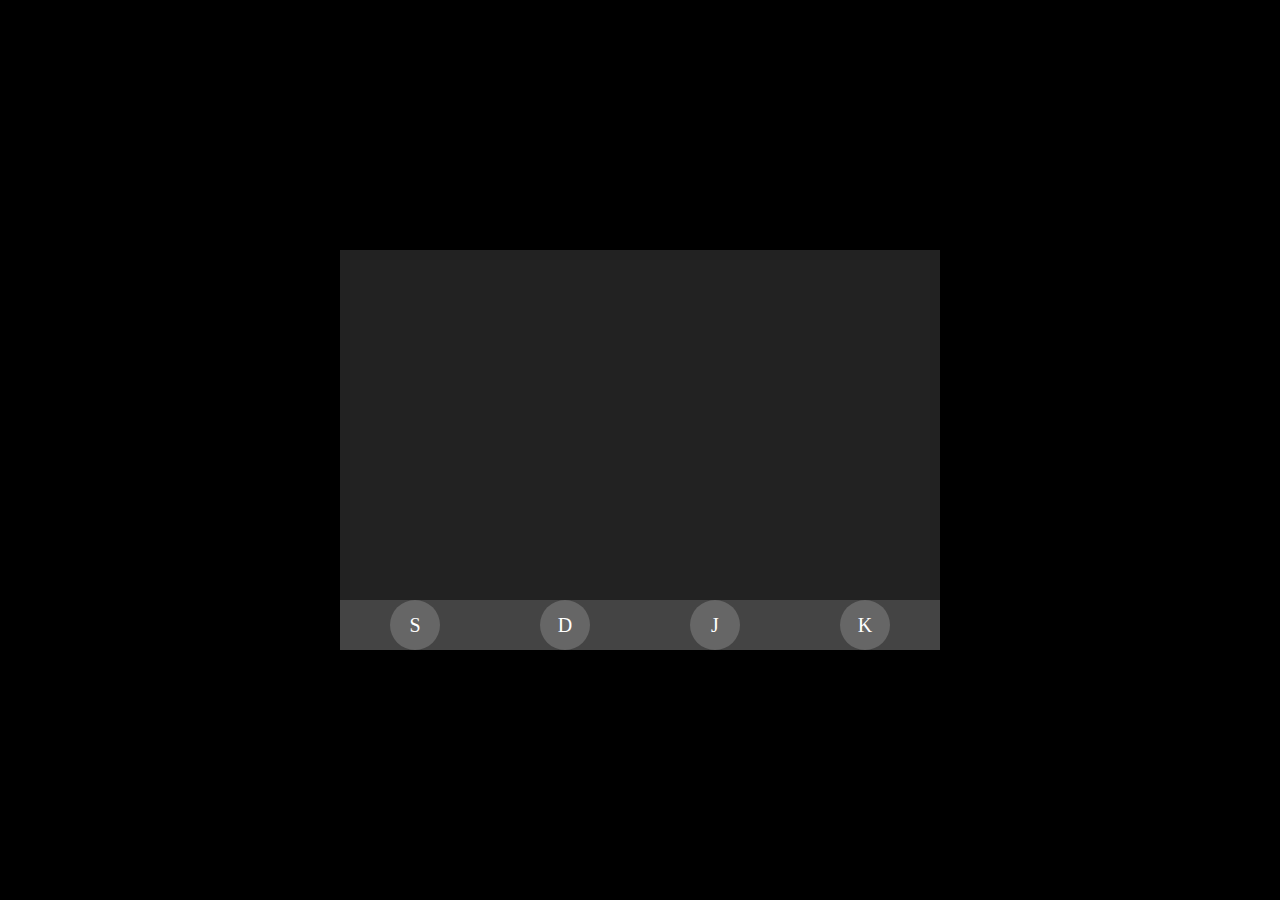
==== game.html @ 91f67e7c "feat: start project" ====
<!DOCTYPE html>
<html lang="pt-br">
<head>
    <meta charset="UTF-8">
    <meta name="viewport" content="width=device-width, initial-scale=1.0">
    <title>Guitar Hero Simples</title>
    <link rel="stylesheet" href="styles/main.css">
</head>
<body>
    <div id="game">
        <div id="youtube-player"></div>
        <div id="notes"></div>
        <div id="hit-bar">
            <div class="hit-zone" data-key="83">S</div>
            <div class="hit-zone" data-key="68">D</div>
            <div class="hit-zone" data-key="74">J</div>
            <div class="hit-zone" data-key="75">K</div>
        </div>
    </div>
    <script src="https://www.youtube.com/iframe_api"></script>
    <script src="scripts/main.js"></script>
</body>
</html>
---- styles/main.css ----
/* styles/main.css */
body {
    display: flex;
    justify-content: center;
    align-items: center;
    height: 100vh;
    margin: 0;
    background-color: #000;
}

#choose-music {
    text-align: center;
    color: white;
}

#choose-music input {
    width: 300px;
    padding: 10px;
    margin: 10px 0;
}

#choose-music button {
    padding: 10px 20px;
    font-size: 16px;
    cursor: pointer;
}

#game {
    position: relative;
    width: 600px;
    height: 400px;
    background-color: #222;
}

#youtube-player {
    position: absolute;
    top: 0;
    left: 0;
    width: 100%;
    height: 100%;
}

#notes {
    position: absolute;
    bottom: 0;
    width: 100%;
    height: 100%;
    pointer-events: none;
}

.note {
    position: absolute;
    bottom: 100%;
    width: 20px;
    height: 20px;
    background-color: red;
    animation: fall 2s linear infinite;
}

@keyframes fall {
    to {
        bottom: 0;
    }
}

#hit-bar {
    position: absolute;
    bottom: 0;
    width: 100%;
    height: 50px;
    display: flex;
    justify-content: space-around;
    align-items: center;
    background-color: #444;
}

.hit-zone {
    width: 50px;
    height: 50px;
    background-color: #666;
    display: flex;
    justify-content: center;
    align-items: center;
    color: white;
    font-size: 20px;
    border-radius: 50%;
}
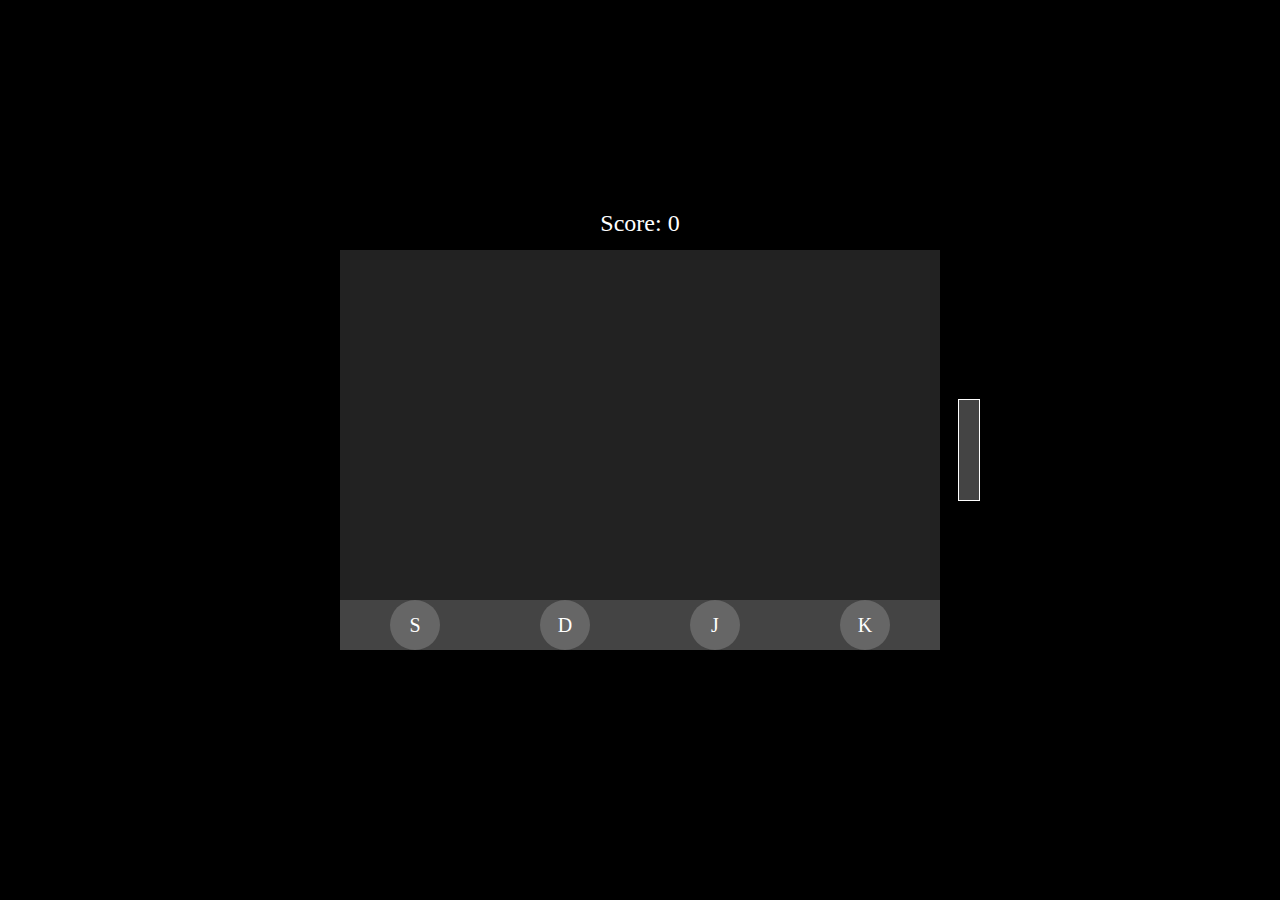
==== commit 2e5f8b86: "feat: score and multiplier" ====
--- a/game.html
+++ b/game.html
@@ -5,9 +5,14 @@
     <meta name="viewport" content="width=device-width, initial-scale=1.0">
     <title>Guitar Hero Simples</title>
     <link rel="stylesheet" href="styles/main.css">
+    <link rel="icon" href="favicon.ico" type="image/x-icon">
 </head>
 <body>
     <div id="game">
+        <div id="score">Score: 0</div>
+        <div id="multiplier">
+            <div id="multiplier-bar"></div>
+        </div>
         <div id="youtube-player"></div>
         <div id="notes"></div>
         <div id="hit-bar">
--- a/styles/main.css
+++ b/styles/main.css
@@ -84,4 +84,33 @@
     color: white;
     font-size: 20px;
     border-radius: 50%;
+}
+
+#score {
+    position: absolute;
+    top: -40px;
+    left: 50%;
+    transform: translateX(-50%);
+    color: white;
+    font-size: 24px;
+}
+
+#multiplier {
+    position: absolute;
+    top: 50%;
+    right: -40px;
+    transform: translateY(-50%);
+    width: 20px;
+    height: 100px;
+    background-color: #444;
+    border: 1px solid #fff;
+    display: flex;
+    flex-direction: column-reverse;
+}
+
+#multiplier-bar {
+    width: 100%;
+    background-color: green;
+    height: 0;
+    transition: height 0.2s;
 }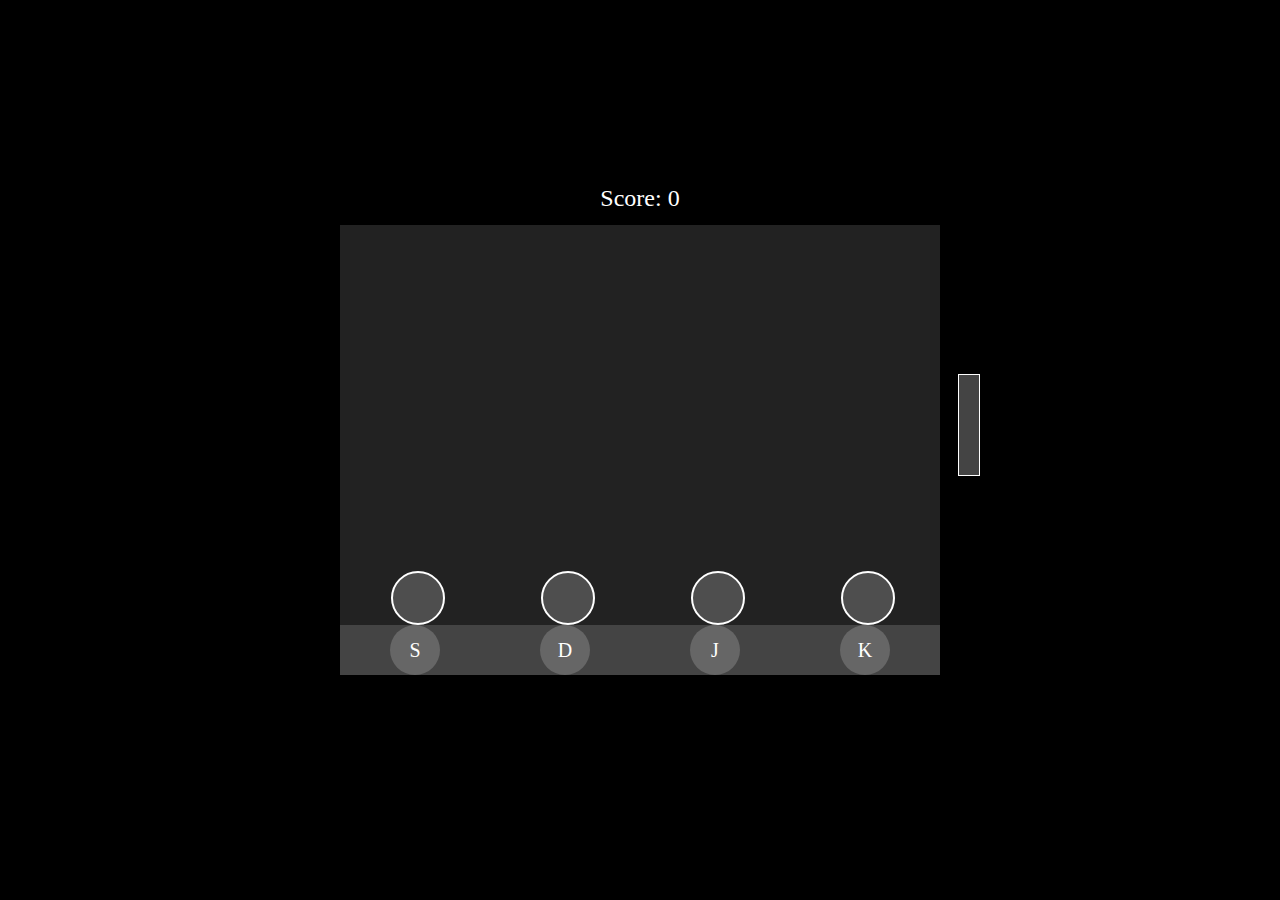
==== commit c3441197: "feat: new hitzone" ====
--- a/game.html
+++ b/game.html
@@ -14,7 +14,12 @@
             <div id="multiplier-bar"></div>
         </div>
         <div id="youtube-player"></div>
-        <div id="notes"></div>
+        <div id="notes">
+            <div class="hit-sphere" data-key="83" style="left: 13%;"></div>
+            <div class="hit-sphere" data-key="68" style="left: 38%;"></div>
+            <div class="hit-sphere" data-key="74" style="left: 63%;"></div>
+            <div class="hit-sphere" data-key="75" style="left: 88%;"></div>
+        </div>
         <div id="hit-bar">
             <div class="hit-zone" data-key="83">S</div>
             <div class="hit-zone" data-key="68">D</div>
--- a/styles/main.css
+++ b/styles/main.css
@@ -30,6 +30,7 @@
     width: 600px;
     height: 400px;
     background-color: #222;
+    margin-bottom: 50px; /* Adiciona espaço para o hit-bar */
 }
 
 #youtube-player {
@@ -64,8 +65,9 @@
 }
 
 #hit-bar {
-    position: absolute;
-    bottom: 0;
+    position: absolute; /* Altera a posição para absoluta */
+    top: 100%; /* Move o hit-bar para logo abaixo do quadrado do vídeo */
+    left: 0;
     width: 100%;
     height: 50px;
     display: flex;
@@ -84,6 +86,19 @@
     color: white;
     font-size: 20px;
     border-radius: 50%;
+}
+
+.hit-sphere {
+    position: absolute;
+    bottom: 0;
+    width: 50px;
+    height: 50px;
+    background-color: rgba(255, 255, 255, 0.2);
+    border: 2px solid #fff;
+    border-radius: 50%;
+    left: 50%; /* Centraliza a esfera */
+    transform: translate(-50%, 0); /* Ajusta a posição para centralizar */
+    z-index: 10;
 }
 
 #score {
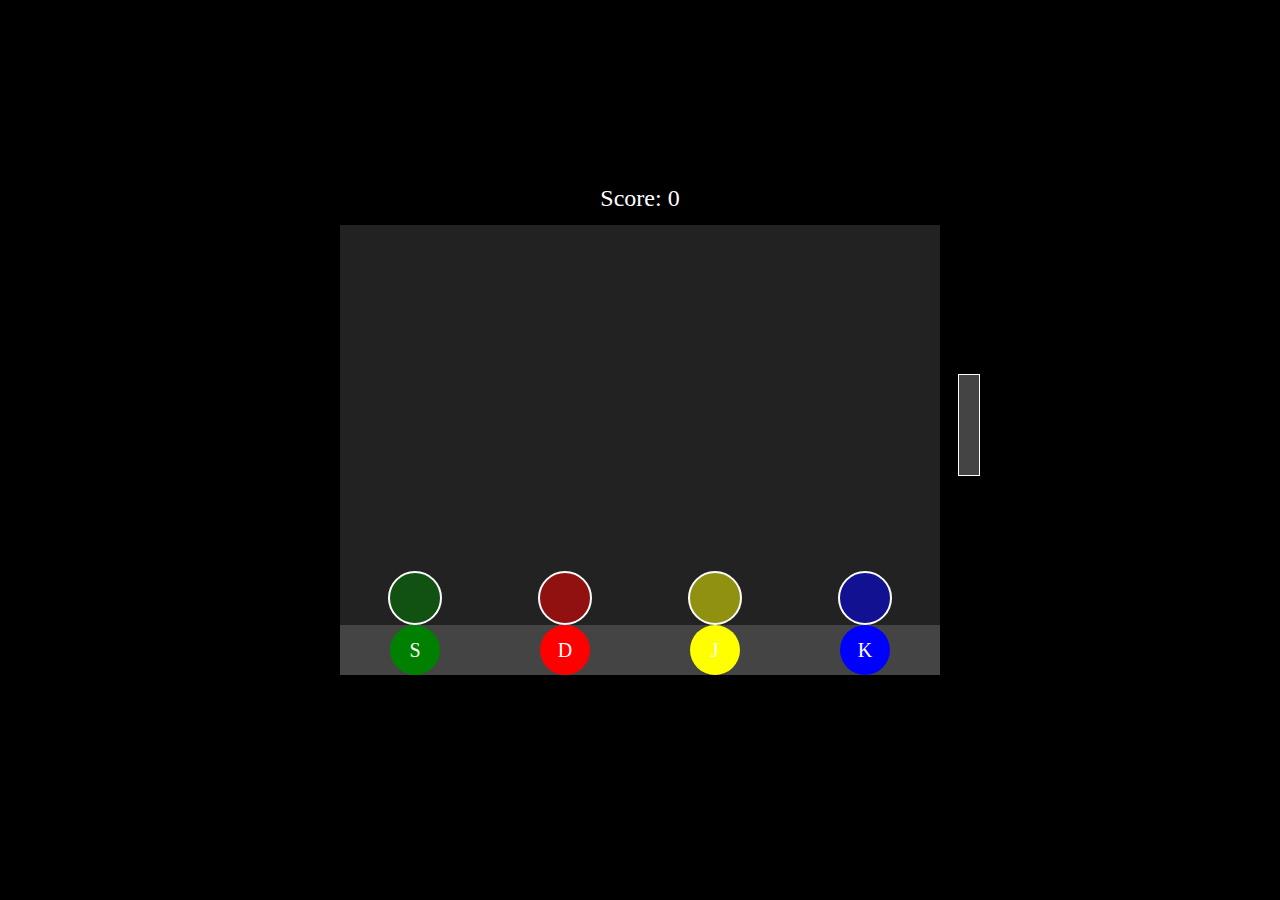
==== commit 77dab2f7: "refactory: refactory css and js" ====
--- a/game.html
+++ b/game.html
@@ -15,10 +15,10 @@
         </div>
         <div id="youtube-player"></div>
         <div id="notes">
-            <div class="hit-sphere" data-key="83" style="left: 13%;"></div>
-            <div class="hit-sphere" data-key="68" style="left: 38%;"></div>
-            <div class="hit-sphere" data-key="74" style="left: 63%;"></div>
-            <div class="hit-sphere" data-key="75" style="left: 88%;"></div>
+            <div class="hit-sphere" data-key="83" style="left: 12.5%;"></div>
+            <div class="hit-sphere" data-key="68" style="left: 37.5%;"></div>
+            <div class="hit-sphere" data-key="74" style="left: 62.5%;"></div>
+            <div class="hit-sphere" data-key="75" style="left: 87.5%;"></div>
         </div>
         <div id="hit-bar">
             <div class="hit-zone" data-key="83">S</div>
--- a/styles/main.css
+++ b/styles/main.css
@@ -1,4 +1,3 @@
-/* styles/main.css */
 body {
     display: flex;
     justify-content: center;
@@ -13,10 +12,13 @@
     color: white;
 }
 
+#choose-music input, #choose-music button {
+    padding: 10px;
+    margin: 10px 0;
+}
+
 #choose-music input {
     width: 300px;
-    padding: 10px;
-    margin: 10px 0;
 }
 
 #choose-music button {
@@ -30,10 +32,10 @@
     width: 600px;
     height: 400px;
     background-color: #222;
-    margin-bottom: 50px; /* Adiciona espaço para o hit-bar */
+    margin-bottom: 50px;
 }
 
-#youtube-player {
+#youtube-player, #notes {
     position: absolute;
     top: 0;
     left: 0;
@@ -42,10 +44,7 @@
 }
 
 #notes {
-    position: absolute;
     bottom: 0;
-    width: 100%;
-    height: 100%;
     pointer-events: none;
 }
 
@@ -54,19 +53,22 @@
     bottom: 100%;
     width: 20px;
     height: 20px;
-    background-color: red;
+    border-radius: 50%;
     animation: fall 2s linear infinite;
 }
 
+.note[data-key="83"] { background-color: green; }
+.note[data-key="68"] { background-color: red; }
+.note[data-key="74"] { background-color: yellow; }
+.note[data-key="75"] { background-color: blue; }
+
 @keyframes fall {
-    to {
-        bottom: 0;
-    }
+    to { bottom: 0; }
 }
 
 #hit-bar {
-    position: absolute; /* Altera a posição para absoluta */
-    top: 100%; /* Move o hit-bar para logo abaixo do quadrado do vídeo */
+    position: absolute;
+    top: 100%;
     left: 0;
     width: 100%;
     height: 50px;
@@ -76,30 +78,38 @@
     background-color: #444;
 }
 
-.hit-zone {
+.hit-zone, .hit-sphere {
     width: 50px;
     height: 50px;
-    background-color: #666;
+    border-radius: 50%;
+}
+
+.hit-zone {
     display: flex;
     justify-content: center;
     align-items: center;
     color: white;
     font-size: 20px;
-    border-radius: 50%;
 }
+
+.hit-zone[data-key="83"] { background-color: green; }
+.hit-zone[data-key="68"] { background-color: red; }
+.hit-zone[data-key="74"] { background-color: yellow; }
+.hit-zone[data-key="75"] { background-color: blue; }
 
 .hit-sphere {
     position: absolute;
     bottom: 0;
-    width: 50px;
-    height: 50px;
-    background-color: rgba(255, 255, 255, 0.2);
     border: 2px solid #fff;
-    border-radius: 50%;
-    left: 50%; /* Centraliza a esfera */
-    transform: translate(-50%, 0); /* Ajusta a posição para centralizar */
+    left: 50%;
+    transform: translate(-50%, 0);
     z-index: 10;
 }
+
+.hit-sphere[data-key="83"] { background-color: rgba(0, 128, 0, 0.5); }
+.hit-sphere[data-key="68"] { background-color: rgba(255, 0, 0, 0.5); }
+.hit-sphere[data-key="74"] { background-color: rgba(255, 255, 0, 0.5); }
+.hit-sphere[data-key="75"] { background-color: rgba(0, 0, 255, 0.5); }
 
 #score {
     position: absolute;
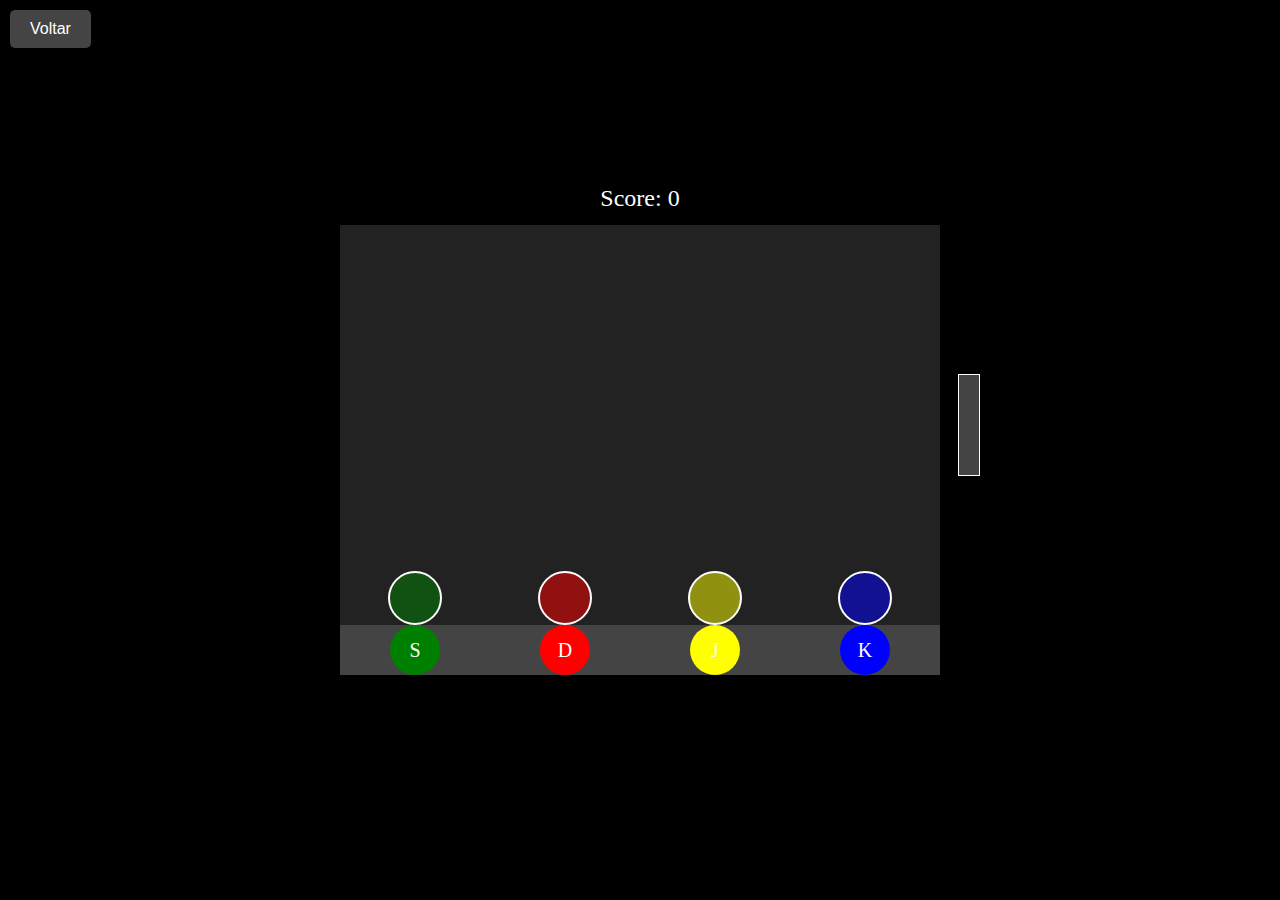
==== commit 88876530: "feat: back buttom" ====
--- a/game.html
+++ b/game.html
@@ -8,6 +8,7 @@
     <link rel="icon" href="favicon.ico" type="image/x-icon">
 </head>
 <body>
+    <button id="back-button" onclick="goBack()">Voltar</button>
     <div id="game">
         <div id="score">Score: 0</div>
         <div id="multiplier">
@@ -29,5 +30,18 @@
     </div>
     <script src="https://www.youtube.com/iframe_api"></script>
     <script src="scripts/main.js"></script>
+    <script>
+        function goBack() {
+            // Limpar dados da música anterior
+            if (player) {
+                player.stopVideo();
+                player.destroy();
+            }
+            clearInterval(noteInterval);
+            document.getElementById('notes').innerHTML = '';
+            sessionStorage.removeItem('videoId');
+            window.location.href = 'index.html';
+        }
+    </script>
 </body>
 </html>--- a/styles/main.css
+++ b/styles/main.css
@@ -25,6 +25,19 @@
     padding: 10px 20px;
     font-size: 16px;
     cursor: pointer;
+}
+
+#back-button {
+    position: fixed;
+    top: 10px;
+    left: 10px;
+    padding: 10px 20px;
+    font-size: 16px;
+    cursor: pointer;
+    background-color: #444;
+    color: white;
+    border: none;
+    border-radius: 5px;
 }
 
 #game {
